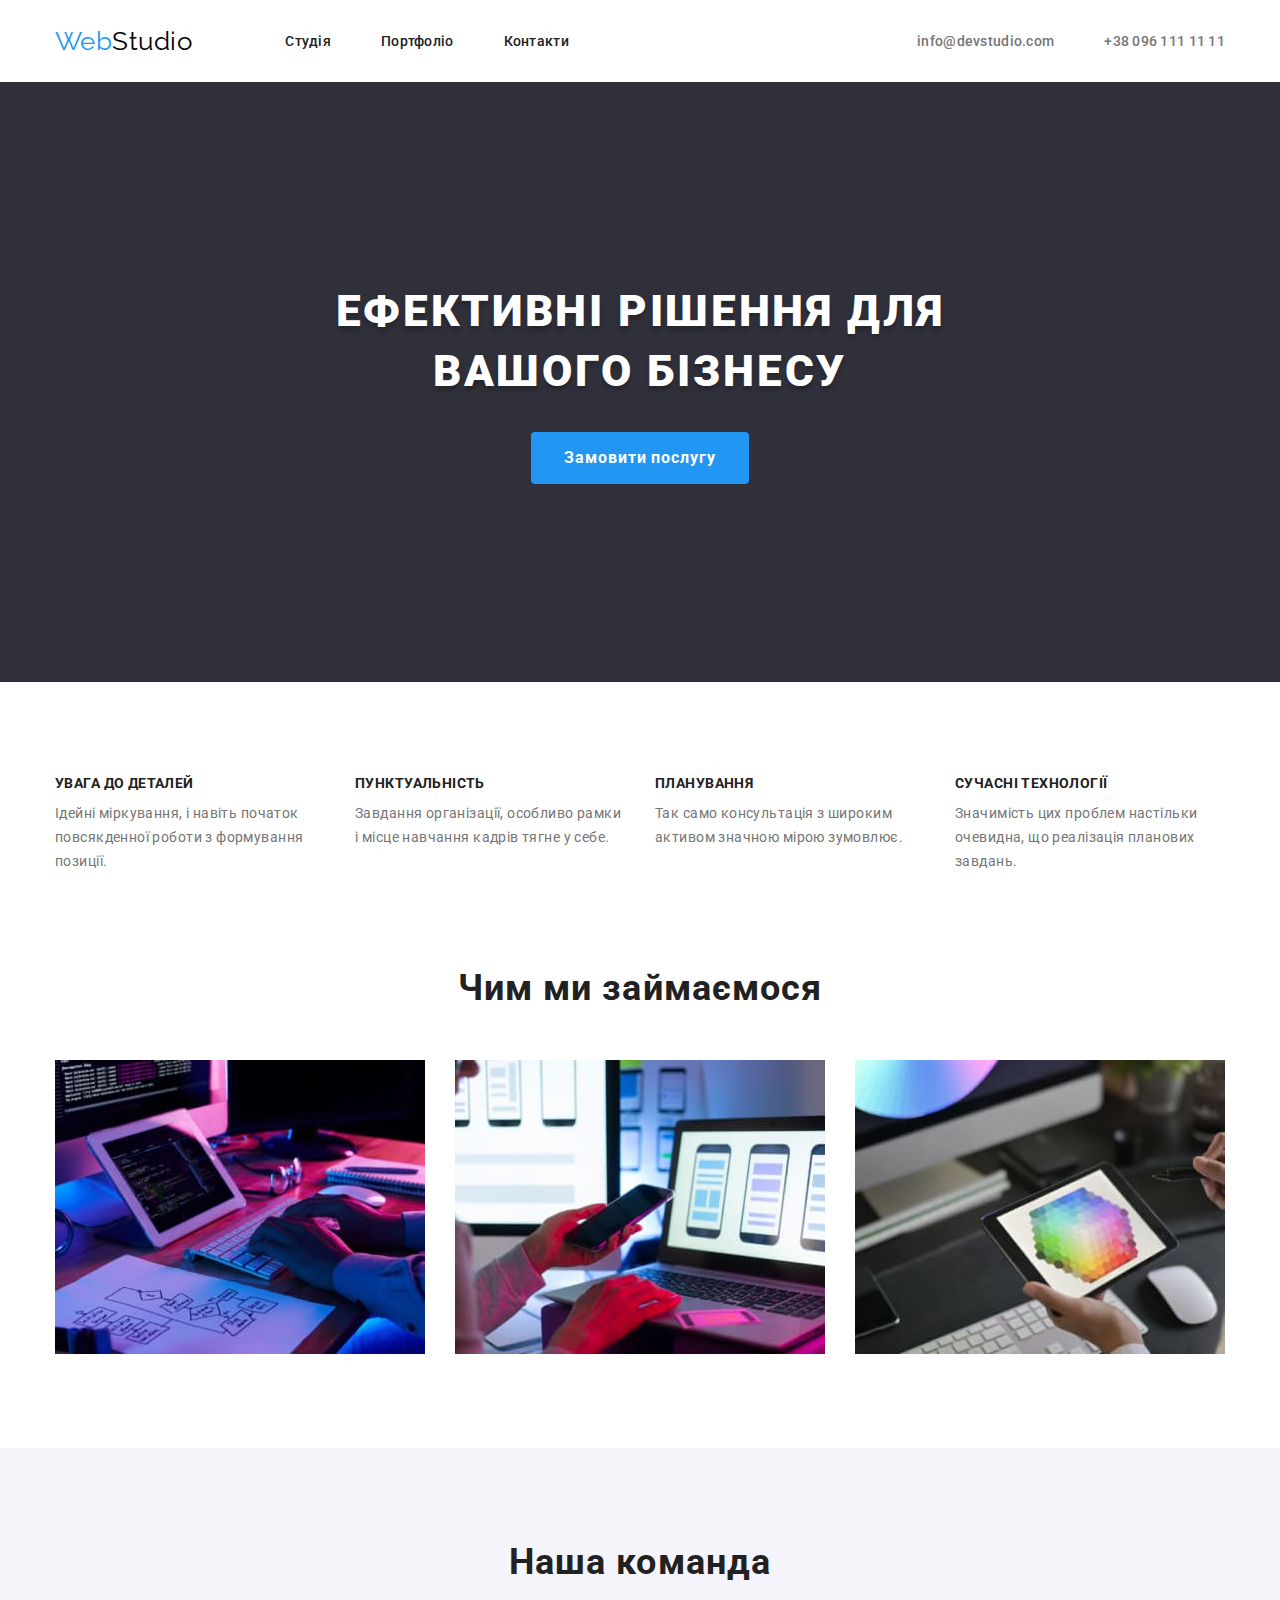
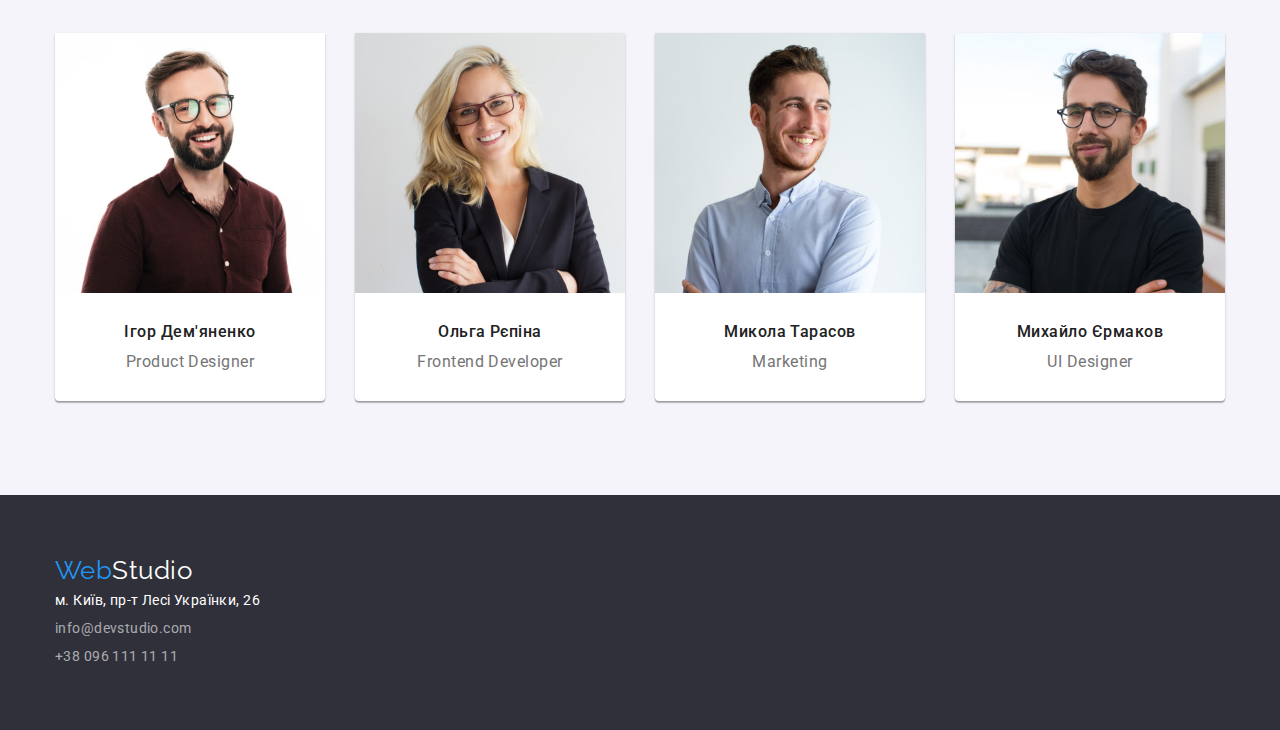
==== index.html @ c82323ed "flex" ====
<!DOCTYPE html>
<html lang="ua">
  <head>
    <meta charset="UTF-8" />
    <meta http-equiv="X-UA-Compatible" content="IE=edge" />
    <meta name="viewport" content="width=device-width, initial-scale=1.0" />
    <title>WebStudio</title>
    <link rel="preconnect" href="https://fonts.googleapis.com" />
    <link rel="preconnect" href="https://fonts.gstatic.com" crossorigin />
    <link
      href="https://fonts.googleapis.com/css2?family=Raleway:wght@700&family=Roboto:wght@400;500;700;900&display=swap"
      rel="stylesheet"
    />
    <link
      rel="stylesheet"
      href="https://cdnjs.cloudflare.com/ajax/libs/modern-normalize/1.1.0/modern-normalize.min.css"
    />
    <link rel="stylesheet" href="./css/style.css" />
  </head>
  <body>
    <header>
      <div class="container header-block">
        <nav class="nav">
          <a href="#" class="logo">Web<span class="logo-text">Studio</span></a>
          <ul class="header-nav-list">
            <li class="header-nav-iteam items">
              <a href="#" class="header-nav-link active">Студія</a>
            </li>
            <li class="header-nav-iteam items">
              <a href="./portfolio.html" class="header-nav-link">Портфоліо</a>
            </li>
            <li class="header-nav-iteam items">
              <a href="#" class="header-nav-link">Контакти</a>
            </li>
          </ul>
        </nav>
        <ul class="header-list">
          <li class="iteam">
            <a href="mailto:info@devstudio.com" class="header-link"
              >info@devstudio.com</a
            >
          </li>
          <li class="iteam">
            <a href="tel:+380961111111" class="header-link"
              >+38 096 111 11 11</a
            >
          </li>
        </ul>
      </div>
    </header>

    <main>
      <section class="hero">
        <div class="container">
          <h1 class="main-title">Ефективні рішення для вашого бізнесу</h1>
          <button type="button" class="btn">Замовити послугу</button>
        </div>
      </section>
      <section class="section">
        <div class="container">
          <h2 hidden>Особливості</h2>
          <ul class="main-list">
            <li class="main-items">
              <h3 class="desc-title">УВАГА ДО ДЕТАЛЕЙ</h3>
              <p class="desc-text">
                Ідейні міркування, і навіть початок повсякденної роботи з
                формування позиції.
              </p>
            </li>
            <li class="main-items">
              <h3 class="desc-title">ПУНКТУАЛЬНІСТЬ</h3>
              <p class="desc-text">
                Завдання організації, особливо рамки і місце навчання кадрів
                тягне у себе.
              </p>
            </li>
            <li class="main-items">
              <h3 class="desc-title">ПЛАНУВАННЯ</h3>
              <p class="desc-text">
                Так само консультація з широким активом значною мірою зумовлює.
              </p>
            </li>
            <li class="main-items">
              <h3 class="desc-title">СУЧАСНІ ТЕХНОЛОГІЇ</h3>
              <p class="desc-text">
                Значимість цих проблем настільки очевидна, що реалізація
                планових завдань.
              </p>
            </li>
          </ul>
        </div>
      </section>
      <section class="section-bottom-padding">
        <div class="container">
          <h2 class="title">Чим ми займаємося</h2>
          <ul class="work-list">
            <li class="work-items">
              <img
                src="./images/keyboard.jpg"
                alt="клавіатура і планшет"
                width="370"
              />
            </li>
            <li class="work-items">
              <img
                src="./images/phone.jpg"
                alt="телефон і ноутбук"
                width="370"
              />
            </li>
            <li class="work-items">
              <img src="./images/tablet.jpg" alt="планшет" width="370" />
            </li>
          </ul>
        </div>
      </section>
      <section class="section team">
        <div class="container">
          <h2 class="title">Наша команда</h2>
          <ul class="team-list">
            <li class="team-card">
              <img
                src="./images/team_card_1.jpg"
                alt="чоловік на білому фоні"
                width="270"
              />
              <div class="card">
                <h3 class="name">Ігор Дем'яненко</h3>
                <p class="profession">Product Designer</p>
              </div>
            </li>
            <li class="team-card">
              <img
                src="./images/team_card_2.jpg"
                alt="жінка на сірому фоні "
                width="270"
              />
              <div class="card">
                <h3 class="name">Ольга Рєпіна</h3>
                <p class="profession">Frontend Developer</p>
              </div>
            </li>
            <li class="team-card">
              <img
                src="./images/team_card_3.jpg"
                alt="чоловік на сірому фоні"
                width="270"
              />
              <div class="card">
                <h3 class="name">Микола Тарасов</h3>
                <p class="profession">Marketing</p>
              </div>
            </li>
            <li class="team-card">
              <img
                src="./images/team_card_4.jpg"
                alt="чоловік на вулиці"
                width="270"
              />
              <div class="card">
                <h3 class="name">Михайло Єрмаков</h3>
                <p class="profession">UI Designer</p>
              </div>
            </li>
          </ul>
        </div>
      </section>
    </main>

    <footer class="footer">
      <div class="container footer-cont">
        <a href="#" class="footer-logo"
          >Web<span class="footer-logo-text">Studio</span></a
        >
        <address>
          <ul>
            <li>
              <a
                href="https://www.google.com/maps/d/viewer?mid=10uSM3H-mIU3GznYo2szRIEphczw&hl=en_US&ll=50.42732700000001%2C30.538092&z=17"
                target="_blank"
                rel="noopener noreferrer"
                class="address"
                >м. Київ, пр-т Лесі Українки, 26</a
              >
            </li>
            <li>
              <a href="mailto:info@devstudio.com" class="footer-link"
                >info@devstudio.com</a
              >
            </li>
            <li>
              <a href="tel:+380961111111" class="footer-link"
                >+38 096 111 11 11</a
              >
            </li>
          </ul>
        </address>
      </div>
    </footer>
  </body>
</html>
---- css/style.css ----
:root {
  --main-color: #757575;
  --secondary-color: #212121;
  --tertiary-color: #ffffff;
  --hover-color: #2196f3;
  --background-color: #2f303a;
  --background-color-btn: #f5f4fa;
}

*,
*::before,
*::after {
  box-sizing: border-box;
}

h1,
h2,
h3,
h4,
p {
  margin-top: 0;
  margin-bottom: 0;
}

body {
  color: var(--main-color);
  font-family: "Roboto", sans-serif;
  letter-spacing: 0.03em;
}

ul {
  margin-top: 0;
  margin-bottom: 0;
  padding: 0;
  list-style: none;
}

.container {
  padding-left: 15px;
  padding-right: 15px;
  width: 1200px;
  margin: 0 auto;
}

/* header */

.header-block {
  display: flex;
  align-items: center;
}

.nav {
  display: flex;
  align-items: center;
}

.header-nav-list {
  display: flex;
  margin-left: 93px;
}

.header-nav-iteam + .items {
  margin-left: 50px;
}

.header-nav-iteam {
  display: block;
  padding-top: 32px;
  padding-bottom: 32px;
}

.header-list {
  display: flex;
  margin-left: auto;
}

li + .iteam {
  margin-left: 50px;
}

.logo {
  color: #2196f3;

  font-family: "Raleway", sans-serif;
  font-size: 26px;
  line-height: 1.19;
  text-decoration: none;
}

.logo-text {
  color: #000000;
}

.nav-link.active {
  color: var(--hover-color);
}

.header-nav-link {
  color: var(--secondary-color);
  font-weight: 500;
  font-size: 14px;
  line-height: 1.14;
  letter-spacing: 0.02em;
  text-decoration: none;
}

.header-nav-link:hover,
.header-nav-link:focus {
  color: var(--hover-color);
}

.header-link {
  color: var(--main-color);
  font-weight: 500;
  font-size: 14px;
  line-height: 1.14;
  letter-spacing: 0.02em;
  text-decoration: none;
}

.header-link:hover,
.header-link:focus {
  color: var(--hover-color);
}

/* main */

.hero {
  padding-top: 200px;
  padding-bottom: 200px;
  height: 600px;
  text-align: center;
  background-color: var(--background-color);
}

.main-title {
  width: 696px;
  margin-left: auto;
  margin-right: auto;
  color: var(--tertiary-color);
  font-weight: 900;
  font-size: 44px;
  line-height: 1.36;
  text-align: center;
  letter-spacing: 0.06em;
  text-transform: uppercase;
  text-shadow: 0px 4px 4px rgba(0, 0, 0, 0.25);
}

.btn {
  padding: 10px 32px;
  margin-top: 30px;
  margin-bottom: 0;
  border: 1px solid transparent;
  border-radius: 4px;

  color: var(--tertiary-color);
  background-color: #2196f3;

  font-weight: 700;
  font-size: 16px;
  line-height: 1.87;
  text-align: center;
  letter-spacing: 0.06em;
  cursor: pointer;
}

/* Особливості */

.section {
  padding-top: 94px;
  padding-bottom: 94px;
}

li + .main-items {
  margin-left: 30px;
}

.main-list {
  display: flex;
}
.main-items {
  width: 270px;
}

.desc-title {
  color: var(--secondary-color);

  font-weight: 700;
  font-size: 14px;
  line-height: 1.14;
  letter-spacing: 0.03em;
  text-transform: uppercase;
}

.desc-text {
  margin-top: 10px;
  margin-bottom: 0;

  font-size: 14px;
  line-height: 1.71;
  letter-spacing: 0.03em;
}

/* Чим ми займаємося */

.section-bottom-padding {
  padding-top: 0;
  padding-bottom: 94px;
}

img {
  display: block;
}

li + .work-items {
  padding-left: 30px;
}

.work-list {
  display: flex;
}

/* Наша команда */

.team {
  background-color: #f5f4fa;
}

.title {
  margin-top: 0;
  margin-bottom: 50px;
  color: var(--secondary-color);
  font-weight: 700;
  font-size: 36px;
  line-height: 1, 16;
  text-align: center;
  letter-spacing: 0.03em;
}

.team-list {
  display: flex;
}

li + .team-card {
  margin-left: 30px;
}

.team-card {
  width: 270px;
  background-color: #ffffff;
  box-shadow: 0px 1px 3px rgba(0, 0, 0, 0.12), 0px 1px 1px rgba(0, 0, 0, 0.14),
    0px 2px 1px rgba(0, 0, 0, 0.2);
  border-radius: 0px 0px 4px 4px;
}

.card {
  text-align: center;
  padding-top: 30px;
  padding-bottom: 30px;
}

.name {
  color: var(--secondary-color);
  font-weight: 500;
  font-size: 16px;
  line-height: 1.18;
  letter-spacing: 0.03em;
}

.profession {
  margin-top: 10px;
  margin-bottom: 0;

  line-height: 19px;
  letter-spacing: 0.03em;
}

/* footer */

.footer {
  background-color: var(--background-color);
}

.footer-cont {
  padding-top: 60px;
  padding-bottom: 60px;
}

.footer-logo {
  color: #2196f3;

  font-family: "Raleway", sans-serif;
  font-size: 26px;
  line-height: 1.19;
  text-decoration: none;
}

.footer-logo-text {
  color: var(--tertiary-color);
}

.address {
  margin-top: 20px;
  margin-bottom: 0;

  color: var(--tertiary-color);

  font-style: normal;
  font-size: 14px;
  line-height: 2;
  letter-spacing: 0.03em;
  text-decoration: none;
}

.address:hover,
.address:focus {
  color: var(--hover-color);
}

.footer-link {
  margin-top: 9px;
  margin-bottom: 0;

  color: rgba(255, 255, 255, 0.6);

  font-style: normal;
  font-size: 14px;
  line-height: 2;
  letter-spacing: 0.03em;
  text-decoration: none;
}

.footer-link:hover,
.footer-link:focus {
  color: var(--hover-color);
}

/* portfolio main */

.filter-list {
  margin-bottom: 20px;
  display: flex;
  justify-content: center;
}

li + .filter-iteam {
  margin-left: 8px;
}

.filter-btn {
  border: 1px solid transparent;
  border-radius: 4px;
  padding: 5px 21px;
  color: var(--secondary-color);
  background-color: var(--background-color-btn);
  font-weight: 500;
  font-size: 16px;
  line-height: 1.62;
  text-align: center;
  letter-spacing: 0.03em;
  cursor: pointer;
}

.filter-btn:hover,
.filter-btn:focus {
  color: var(--tertiary-color);
  background-color: var(--hover-color);
}

.portfolio-list {
  display: flex;
  flex-wrap: wrap;
}

.portfolio-item:nth-child(3n) {
  margin-right: 0;
}

.portfolio-item {
  margin-top: 30px;
  margin-bottom: 0;
  margin-right: 30px;
}

.portfolio-work {
  padding: 20px 24px;
  align-items: center;
  border-top: 0;
  border-bottom: 1px solid #eeeeee;
  border-left: 1px solid #eeeeee;
  border-right: 1px solid #eeeeee;
}

.title-project {
  color: var(--secondary-color);

  font-weight: 700;
  font-size: 18px;
  line-height: 2;
  letter-spacing: 0.06em;
}

.text-project {
  font-size: 16px;
  line-height: 1, 87;
  letter-spacing: 0.03em;
}
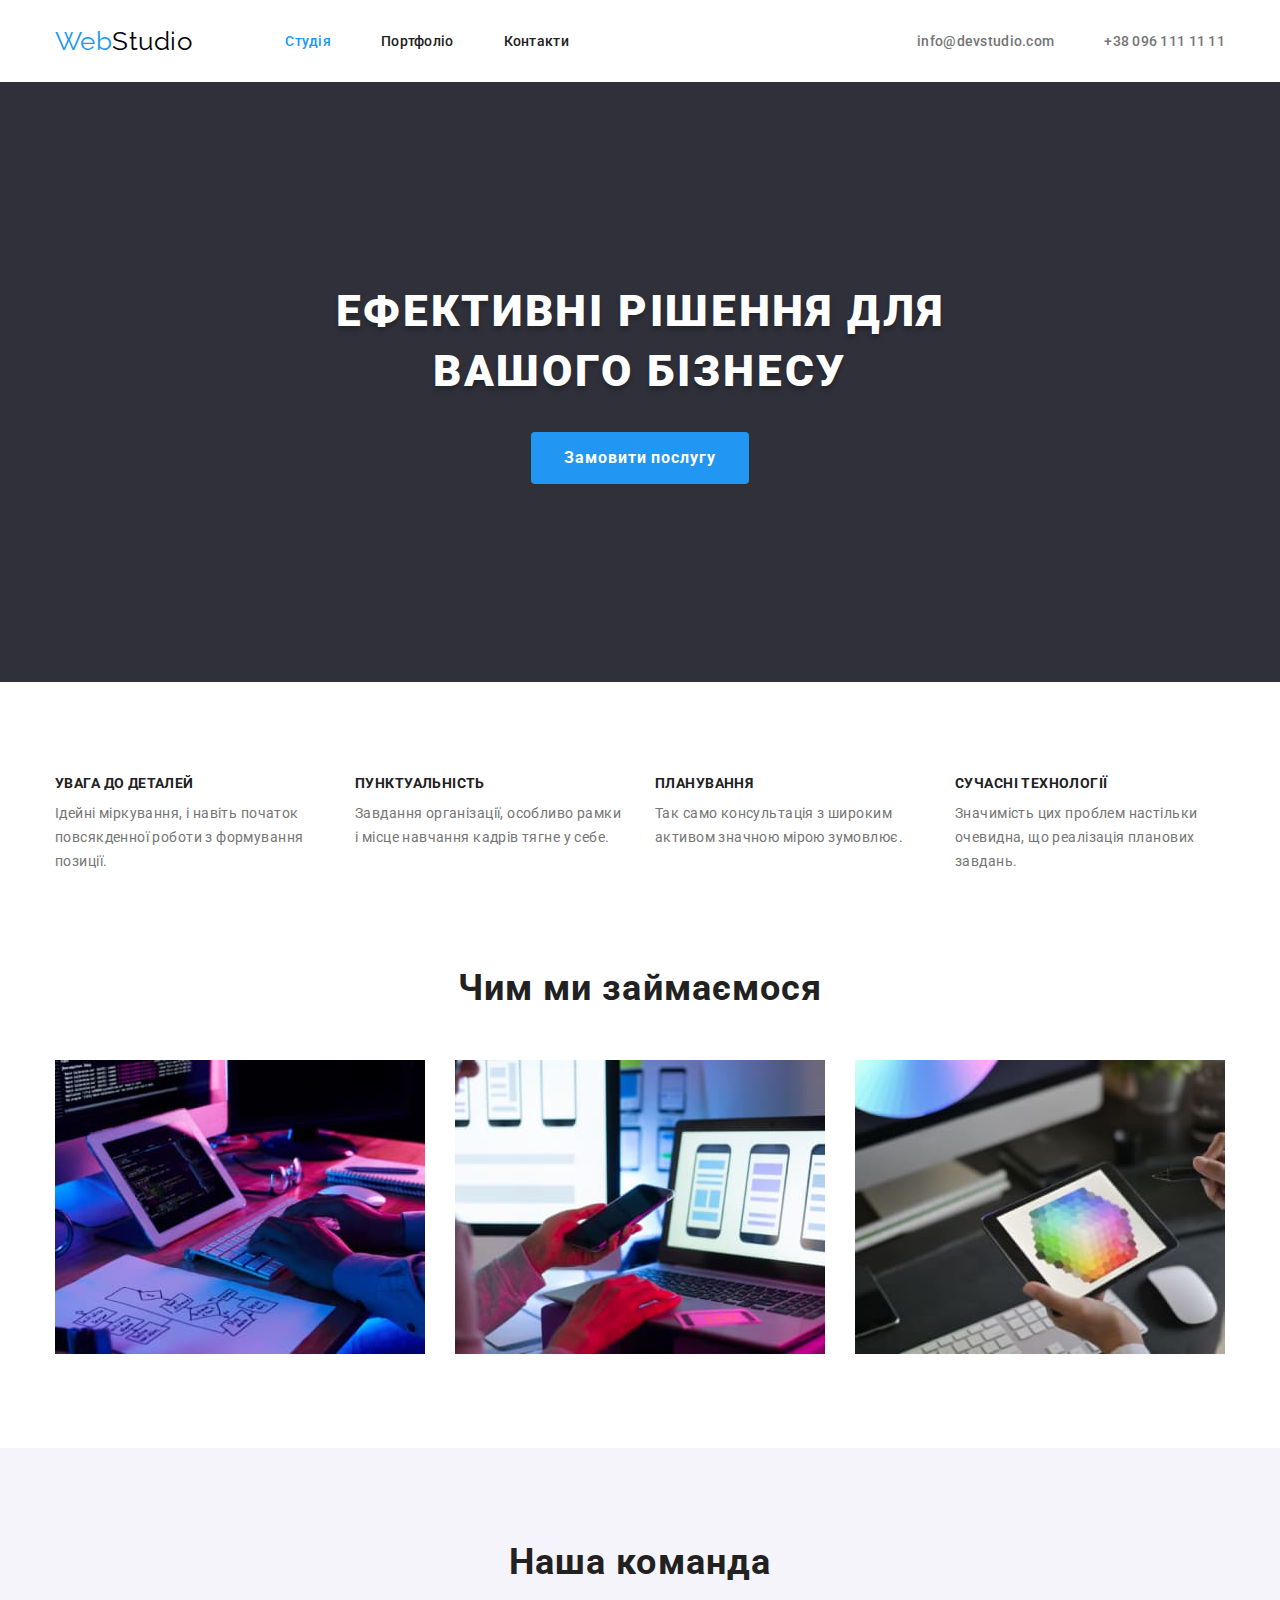
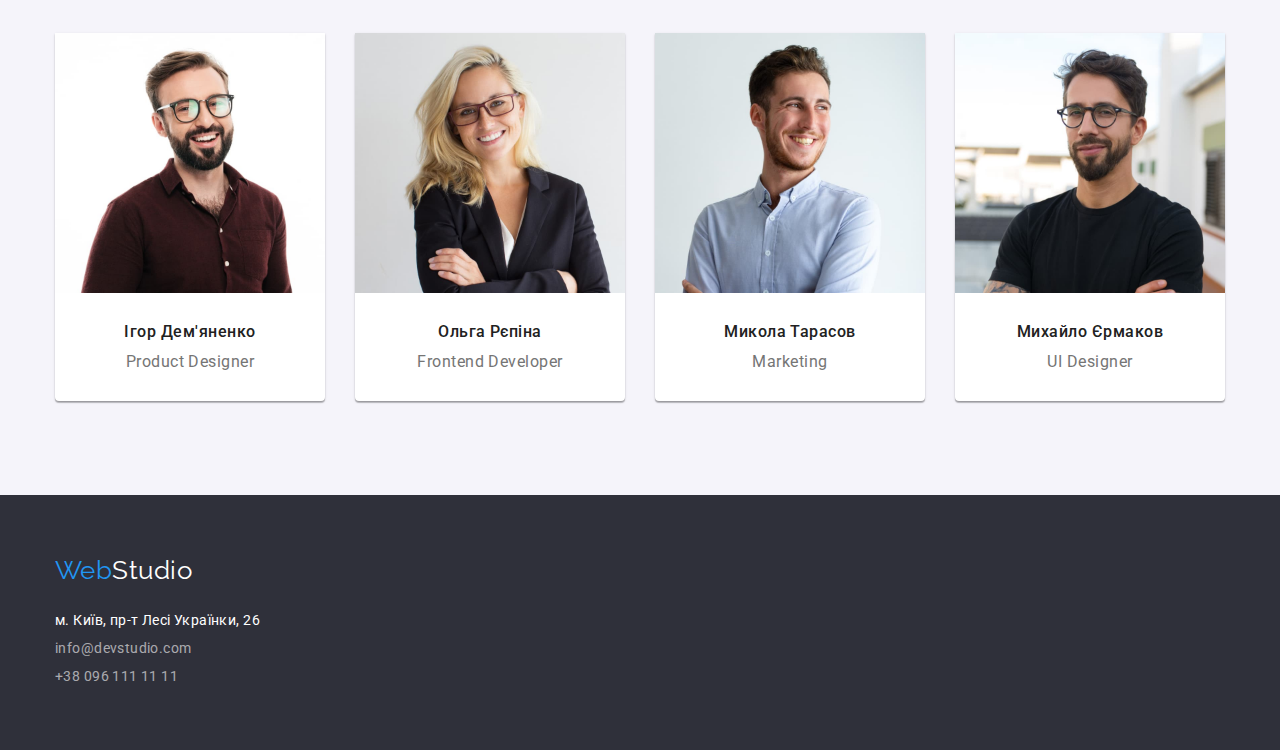
==== commit 49bbaf40: "no bugs" ====
--- a/index.html
+++ b/index.html
@@ -172,7 +172,7 @@
         <a href="#" class="footer-logo"
           >Web<span class="footer-logo-text">Studio</span></a
         >
-        <address>
+        <address class="footer-all">
           <ul>
             <li>
               <a
--- a/css/style.css
+++ b/css/style.css
@@ -91,7 +91,7 @@
   color: #000000;
 }
 
-.nav-link.active {
+.header-nav-link.active {
   color: var(--hover-color);
 }
 
@@ -214,7 +214,7 @@
 }
 
 li + .work-items {
-  padding-left: 30px;
+  margin-left: 30px;
 }
 
 .work-list {
@@ -298,6 +298,10 @@
 
 .footer-logo-text {
   color: var(--tertiary-color);
+}
+
+.footer-all {
+  margin-top: 20px;
 }
 
 .address {
